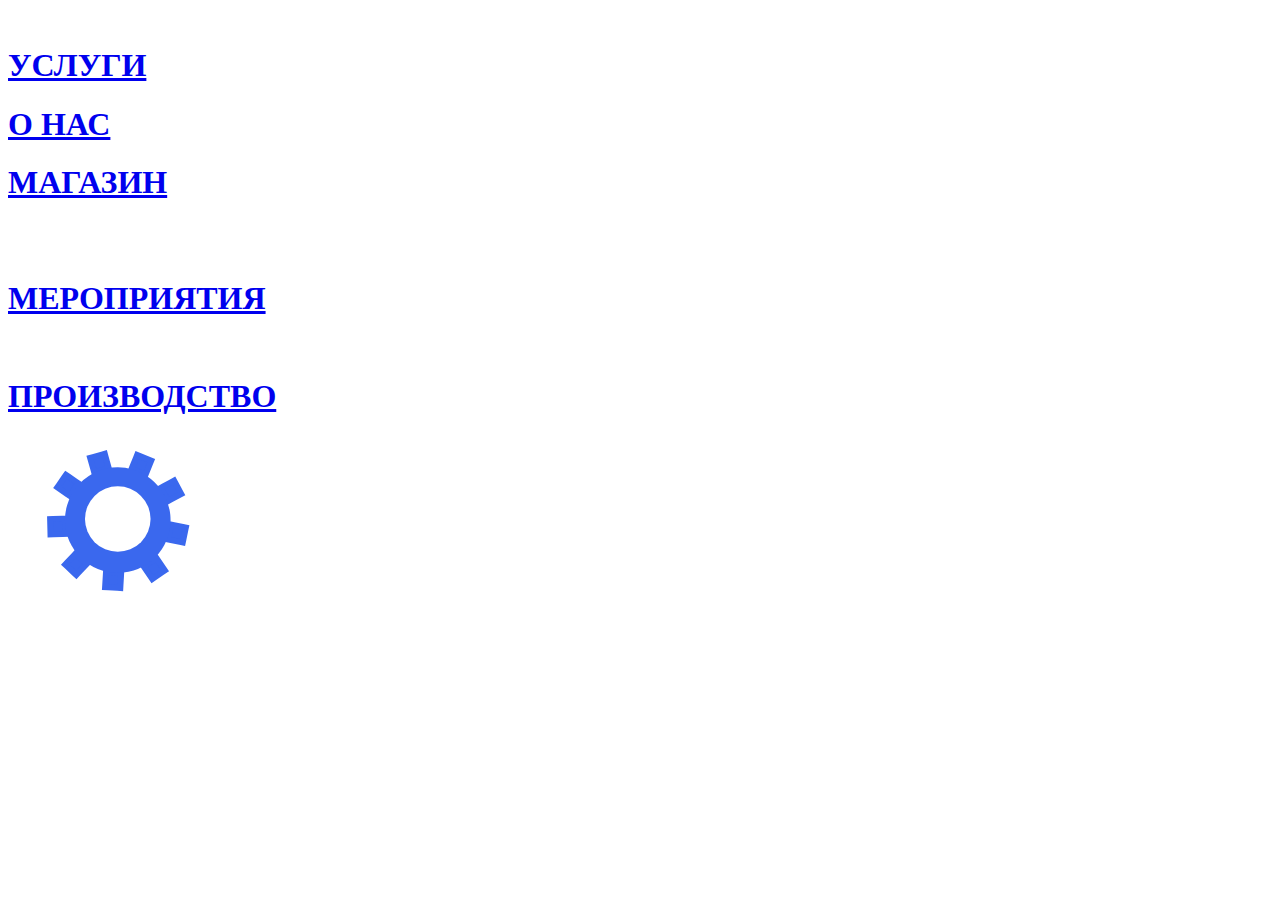
==== index.html @ 1dc47d13 "Add files via upload" ====
<!DOCTYPE html>
<html lang="en" dir="ltr">
  <head>
    <meta name="viewport" content="width=device-width, initial-scale=1">
    <meta charset="utf-8">
    <title></title>
    <script src="https://ajax.googleapis.com/ajax/libs/jquery/3.5.1/jquery.min.js"></script>
    <link rel="stylesheet" href="stylesheets/style.css">

    <style media="screen">
    @font-face {
    font-family: 'fugue_headline';
    src: url("fonts/fugue_headline.woff") format('woff');
    }

    </style>

  </head>


  <body>
    <div class="wrapper">
      <div class="one">
      <img class="stroke2" src="images/паблик-ток на тему глобального потепления.svg" alt="">
      <img class="stroke2-2" src="images/паблик-ток на тему глобального потепления.svg" alt="">
      </div>
      <div class="two"><h1><a href="index3.html">УСЛУГИ</a></h1></div>
      <div class="about"><h1><a href="index2.html">О НАС</a></h1></div>
      <div class="shop"><h1><a href="index5.html">МАГАЗИН</a></h1></div>
      <div class="t-shirt">
        <img src="images/Vector 25.svg" alt="">
      </div>
      <div class="four">
        <img class="stroke3" src="images/субботник по сбору снега.svg" alt="">
        <img class="stroke3-2" src="images/субботник по сбору снега.svg" alt="">
      </div>
      <div class="five"><h1><a href="index6.html">МЕРОПРИЯТИЯ</a></h1></div>
      <div class="six">
        <img class="stroke1" src="images/серия лекций «почему ледники тают_».svg" alt="">
        <img class="stroke1-2" src="images/серия лекций «почему ледники тают_».svg" alt="">
      </div>
      <div class="seven"><h1><a href="index4.html">ПРОИЗВОДСТВО</a></h1></div>
      <div class="mechanism">
        <img class="bolt1" src="images/Group 92.svg" alt="">
        <img class="bolt2" src="images/Group 124.svg" alt="">
        <img class="bolt3" src="images/Group 97.svg" alt="">
        <img class="bolt4" src="images/Vector-1.svg" alt="">
        <img class="bolt5" src="images/Group 122.svg" alt="">
        <img class="bolt6" src="images/Group 121.svg" alt="">
        <img class="bolt7" src="images/Group 123.svg" alt="">
        <img class="bolt8" src="images/Group 94.svg" alt="">
        <img class="bolt9" src="images/Vector.svg" alt="">
      </div>
      <div class="triangles">
        <img class="tr1" src="images/Polygon 25.svg" alt="">
        <img class="tr2" src="images/Polygon 26.svg" alt="">
        <img class="tr3" src="images/Polygon 25.svg" alt="">
        <img class="tr4" src="images/Polygon 30.svg" alt="">
        <img class="tr5" src="images/Polygon 26.svg" alt="">
        <img class="tr6" src="images/Polygon 25.svg" alt="">
        <img class="tr7" src="images/Polygon 30.svg" alt="">
        <img class="tr8" src="images/Polygon 30.svg" alt="">
        <img class="tr9" src="images/Polygon 26.svg" alt="">
        <img class="tr10" src="images/Polygon 30.svg" alt="">
        <img class="tr11" src="images/Polygon 25.svg" alt="">
        <img class="tr12" src="images/Polygon 26.svg" alt="">
      </div>
      <div class="merzlota">
        <img class="merzlota_img1" src="images/Group.svg" alt="">
        <img class="merzlota_img2" src="images/Group 117.svg" alt="">
      </div>
    </div>
  </body>
</html>
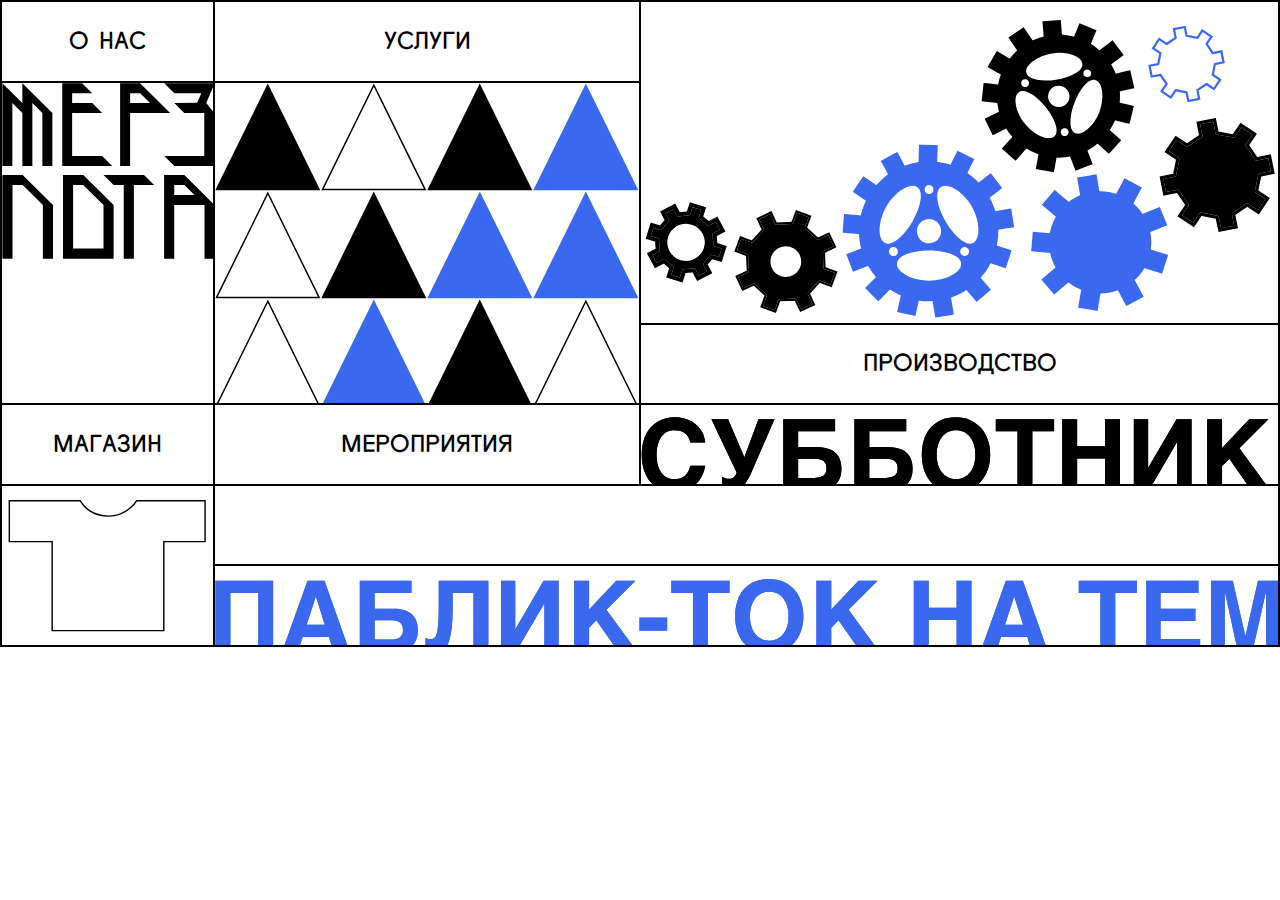
==== commit e9a39185: "Add files via upload" ====
--- a/index.html
+++ b/index.html
@@ -41,8 +41,8 @@
       </div>
       <div class="seven"><h1><a href="index4.html">ПРОИЗВОДСТВО</a></h1></div>
       <div class="mechanism">
-        <img class="bolt1" src="images/Group 92.svg" alt="">
-        <img class="bolt2" src="images/Group 124.svg" alt="">
+        <img class="bolt1" src="images/Group 92.png" alt="">
+        <img class="bolt2" src="images/Group 124.png" alt="">
         <img class="bolt3" src="images/Group 97.svg" alt="">
         <img class="bolt4" src="images/Vector-1.svg" alt="">
         <img class="bolt5" src="images/Group 122.svg" alt="">
--- a/stylesheets/style.css
+++ b/stylesheets/style.css
@@ -0,0 +1,4 @@
+@import 'content.css';
+@import 'layout.css';
+@import 'animation.css';
+@import 'responsive.css';
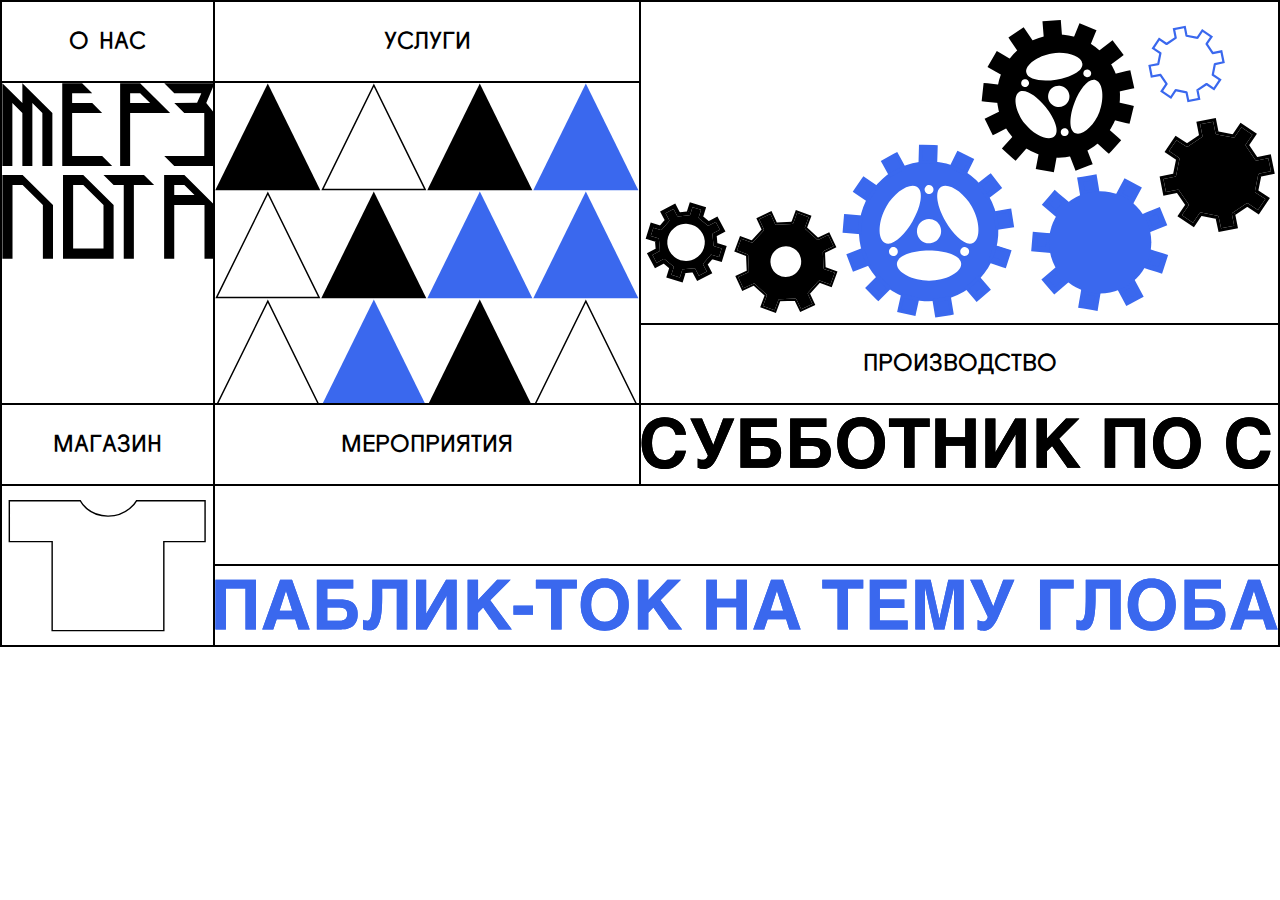
==== commit 38cf26e4: "Add files via upload" ====
--- a/index.html
+++ b/index.html
@@ -14,7 +14,7 @@
     }
 
     </style>
-
+<link rel="stylesheet" href="stylesheets/responsive.css">
   </head>
 
 
@@ -67,6 +67,7 @@
       </div>
       <div class="merzlota">
         <img class="merzlota_img1" src="images/Group.svg" alt="">
+        <img class="merzlota_img3" src="images/Group 132.svg" alt="">
         <img class="merzlota_img2" src="images/Group 117.svg" alt="">
       </div>
     </div>
--- a/stylesheets/style.css
+++ b/stylesheets/style.css
@@ -1,4 +1,3 @@
 @import 'content.css';
 @import 'layout.css';
 @import 'animation.css';
-@import 'responsive.css';
--- a/stylesheets/responsive.css
+++ b/stylesheets/responsive.css
@@ -0,0 +1,92 @@
+@media all and (min-width: 320px) and (max-width: 1023px) {
+
+.wrapper {
+    grid-template-rows: repeat(13, 10em);
+  }
+
+ a {
+    font-size: 2em;
+  }
+
+  .about {
+    grid-column: 1 / 6;
+    grid-row: 1;
+  }
+  .merzlota {
+    grid-column: 1 / 6;
+    grid-row: 2 / 6;
+  }
+  .mechanism {
+    grid-column: 6 / 13;
+    grid-row: 2 / 6;
+  }
+.bolt9, .bolt8, .bolt3 {
+  display: none;
+}
+.bolt1, .bolt2, .bolt6 {
+  width: 20%;
+}
+.bolt1 {
+  margin: 2em 0 0 3em;
+}
+.bolt5 {
+  width: 12%;
+  margin: 25em 0 0 8em;
+}
+.bolt4 {
+  width: 8%;
+    margin: 4em 0 0 44em;
+}
+.bolt2 {
+  margin: -2em 0 0 23em;
+}
+.bolt7 {
+  margin: 14em 0 0 18em;
+  width: 25%;
+}
+.bolt6 {
+  margin: 12em 0 0 41em;
+}
+  .seven {
+    grid-column: 6 / 13;
+    grid-row: 1;
+  }
+  .triangles {
+    grid-column: 1 / 8;
+    grid-row: 10 / 14;
+  }
+  .two {
+    grid-column: 1 / 8;
+    grid-row: 9;
+  }
+  .t-shirt {
+    grid-column: 8 / 13;
+    grid-row: 10 / 14;
+    padding: 4.4em 0 0 1.8em;
+  }
+  .shop {
+    grid-column: 8 / 13;
+    grid-row: 9;
+  }
+  .five {
+    grid-column: 1 / 7;
+    grid-row: 6;
+  }
+  .six, .one {
+  grid-column: 1 / 13;
+  }
+  .stroke1, .stroke1-2, .stroke2, .stroke2-2, .stroke3, .stroke3-2 {
+  font-size: 1.3em;
+  padding-top: 0.46em;
+  }
+
+
+  .tr4, .tr7, .tr8, .tr10, .tr1, .tr3, .tr6, .tr11, .tr2, .tr5, .tr9, .tr12, .tr13, .tr14, .tr15, .tr16, .tr17, .tr18, .tr19 {
+    width: 21.45em;
+    height: 20em;
+  }
+
+
+
+
+}
